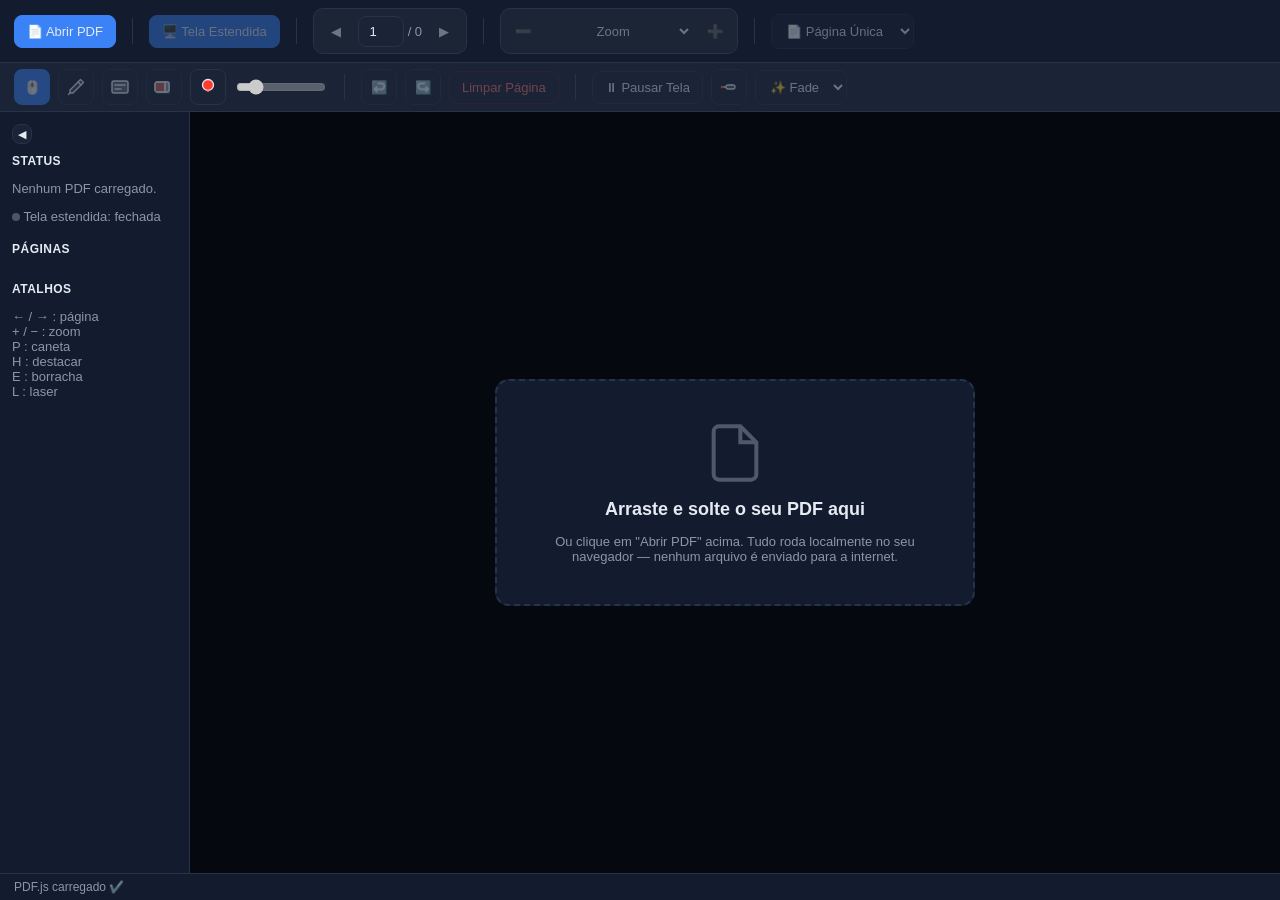
==== index.html @ 21a8f2df "-" ====
<!DOCTYPE html>
<html lang="pt-BR">
<head>
<meta charset="UTF-8" />
<meta name="viewport" content="width=device-width, initial-scale=1.0" />
<title>Leitor de PDF — Tela Estendida</title>
<link rel="stylesheet" href="css/style.css" />
</head>
<body>
<div class="app">

  <div class="toolbar">
    <button class="btn btn-primary" id="btn-pdf-toggle">📄 Abrir PDF</button>

    <div class="divider"></div>

    <button class="btn btn-primary" id="btn-present-toggle" disabled>🖥️ Tela Estendida</button>

    <div class="divider"></div>

    <div class="toolbar-group" title="Navegação de páginas">
      <button class="icon-btn" id="btn-prev" title="Página anterior" disabled>◀</button>
      <span class="nav-group">
        <input type="number" id="page-input" class="page-input" value="1" min="1" disabled />
        <span id="page-total" class="zoom-label">/ 0</span>
      </span>
      <button class="icon-btn" id="btn-next" title="Próxima página" disabled>▶</button>
    </div>

    <div class="divider"></div>

    <div class="toolbar-group" title="Zoom">
      <button class="icon-btn" id="btn-zoom-out" title="Diminuir zoom" disabled>➖</button>
      <select class="dropdown" id="zoom-select" title="Zoom / Ir para um zoom específico" disabled>
        <option value="" selected>Zoom</option>
        <option value="fit-page">📄 Ajustar Página</option>
        <option value="fit-width">↔️ Ajustar Largura</option>
        <option value="zoom-area">🔍 Zoom de Área</option>
        <option value="1600">1600%</option>
        <option value="800">800%</option>
        <option value="600">600%</option>
        <option value="400">400%</option>
        <option value="200">200%</option>
        <option value="150">150%</option>
        <option value="125">125%</option>
        <option value="75">75%</option>
        <option value="66.67">66,67%</option>
        <option value="50">50%</option>
        <option value="33.33">33,33%</option>
        <option value="25">25%</option>
        <option value="12.5">12,5%</option>
        <option value="8.33">8,33%</option>
        <option value="1">1%</option>
      </select>
      <button class="icon-btn" id="btn-zoom-in" title="Aumentar zoom" disabled>➕</button>
    </div>

    <div class="divider"></div>

    <select class="dropdown" id="view-mode-select" title="Visualização" disabled>
      <option value="single">📄 Página Única</option>
      <option value="double">📖 Duas Páginas</option>
    </select>
  </div>

  <div class="toolbar toolbar-secondary">
    <button class="icon-btn" id="tool-select" title="Selecionar / Mover" disabled>🖱️</button>
    <button class="icon-btn" id="tool-pen" title="Caneta de marcação" disabled>
      <svg width="18" height="18" viewBox="0 0 18 18" fill="none" xmlns="http://www.w3.org/2000/svg">
        <path d="M13.5 1.5L16.5 4.5L6 15H3V12L13.5 1.5Z" fill="currentColor" fill-opacity="0.2" stroke="currentColor" stroke-width="1.4" stroke-linejoin="round"/>
        <path d="M11 4L14 7" stroke="currentColor" stroke-width="1.4" stroke-linecap="round"/>
        <path d="M3 15L1.5 16.5" stroke="currentColor" stroke-width="1.4" stroke-linecap="round"/>
      </svg>
    </button>
    <button class="icon-btn tool-highlight-btn" id="tool-highlight" title="Destacar (arraste um retângulo sobre o texto)" disabled>
      <svg width="18" height="14" viewBox="0 0 18 14" fill="none" xmlns="http://www.w3.org/2000/svg">
        <rect x="1" y="1" width="16" height="12" rx="2" fill="currentColor" fill-opacity="0.35" stroke="currentColor" stroke-width="1.5"/>
        <line x1="4" y1="5" x2="14" y2="5" stroke="currentColor" stroke-width="1.5" stroke-linecap="round"/>
        <line x1="4" y1="9" x2="10" y2="9" stroke="currentColor" stroke-width="1.5" stroke-linecap="round"/>
      </svg>
    </button>
    <button class="icon-btn" id="tool-eraser" title="Borracha" disabled>
      <svg width="20" height="14" viewBox="0 0 20 14" fill="none" xmlns="http://www.w3.org/2000/svg">
        <!-- corpo principal da borracha -->
        <rect x="1" y="2" width="14" height="10" rx="2" fill="#E07060" fill-opacity="0.85" stroke="currentColor" stroke-width="1.3"/>
        <!-- faixa azul/roxa (parte superior) -->
        <rect x="11" y="2" width="4" height="10" rx="0" fill="#8899CC" fill-opacity="0.85"/>
        <rect x="11" y="2" width="4" height="10" rx="0" fill="none" stroke="currentColor" stroke-width="0.5"/>
        <!-- linha branca separadora -->
        <rect x="10.2" y="2" width="1.6" height="10" fill="white" fill-opacity="0.9"/>
        <!-- borda geral -->
        <rect x="1" y="2" width="14" height="10" rx="2" fill="none" stroke="currentColor" stroke-width="1.3"/>
        <!-- sombra/base -->
        <path d="M1 12 L15 12 L17 14 L3 14 Z" fill="currentColor" fill-opacity="0.15"/>
      </svg>
    </button>
    <label class="color-label" title="Cor">
      <svg width="18" height="18" viewBox="0 0 18 18" fill="none" xmlns="http://www.w3.org/2000/svg">
        <circle cx="9" cy="7" r="5.5" fill="var(--pen-preview-color, #ff3b30)" stroke="currentColor" stroke-width="1.3"/>
        <path d="M7 12.5 Q9 16 11 12.5" fill="var(--pen-preview-color, #ff3b30)" stroke="none"/>
      </svg>
      <input type="color" id="pen-color" value="#ff3b30" disabled />
    </label>
    <input type="range" id="pen-size" class="size-slider" min="1" max="20" value="4" disabled
      title="Espessura — arraste para ajustar a grossura da caneta e do destacar (1 = fino, 20 = grosso)" />

    <div class="divider"></div>

    <button class="icon-btn" id="btn-undo" title="Desfazer último traço ou destaque" disabled>↩️</button>
    <button class="icon-btn" id="btn-redo" title="Refazer traço ou destaque desfeito" disabled>↪️</button>
    <button class="btn btn-danger-outline" id="btn-clear-page" disabled>Limpar Página</button>

    <div class="divider"></div>

    <button class="btn" id="btn-blank-screen" title="Pausar/retomar a tela estendida" disabled>⏸ Pausar Tela</button>
    <button class="icon-btn btn-blank-color hidden" id="btn-blank-color" title="Alternar tela preta / tela branca">⬛</button>
    <button class="icon-btn" id="tool-laser" title="Ponteiro Laser — clique para ligar/desligar (atalho: L)" disabled>
      <svg width="18" height="18" viewBox="0 0 18 18" fill="none" xmlns="http://www.w3.org/2000/svg">
        <rect x="6" y="7" width="9" height="4" rx="2" fill="currentColor" fill-opacity="0.25" stroke="currentColor" stroke-width="1.3"/>
        <rect x="10" y="6" width="2.5" height="1.2" rx="0.6" fill="currentColor" fill-opacity="0.7"/>
        <path d="M6 9H3" stroke="currentColor" stroke-width="1.4" stroke-linecap="round"/>
        <circle cx="2" cy="9" r="1.5" fill="#ff2200" opacity="0.9"/>
        <circle cx="2" cy="9" r="0.7" fill="#fff" opacity="0.8"/>
      </svg>
    </button>
    <select class="dropdown" id="transition-select" title="Transição de página — escolha o efeito ao trocar de página" disabled>
      <option value="fade">✨ Fade</option>
      <option value="instant">⚡ Seco</option>
    </select>
  </div>

  <div class="body-row">
    <div class="sidebar" id="sidebar">
      <button class="sidebar-toggle" id="btn-toggle-sidebar" title="Recolher painel">◀</button>
      <div class="sidebar-content">
        <h4>Status</h4>
        <p id="sidebar-file">Nenhum PDF carregado.</p>
        <p><span class="status-dot" id="present-dot"></span> <span id="present-status">Tela estendida: fechada</span></p>
        <h4 style="margin-top:18px">Páginas</h4>
        <div id="thumb-container" class="thumb-container"></div>
        <h4 style="margin-top:18px">Atalhos</h4>
        <p>← / → : página<br/>+ / − : zoom<br/>P : caneta<br/>H : destacar<br/>E : borracha<br/>L : laser</p>
      </div>
    </div>

    <div class="viewer-wrap" id="viewer-wrap">
      <div class="empty-state" id="empty-state">
        <svg width="64" height="64" viewBox="0 0 24 24" fill="none" stroke="currentColor" stroke-width="1.5"><path d="M14 2H6a2 2 0 0 0-2 2v16a2 2 0 0 0 2 2h12a2 2 0 0 0 2-2V8z"/><path d="M14 2v6h6"/></svg>
        <h2>Arraste e solte o seu PDF aqui</h2>
        <p>Ou clique em "Abrir PDF" acima. Tudo roda localmente no seu navegador — nenhum arquivo é enviado para a internet.</p>
      </div>
      <div class="page-stage hidden" id="page-stage">
        <div class="page-slot" id="page-slot-left">
          <canvas id="pdf-canvas"></canvas>
          <canvas id="draw-canvas"></canvas>
        </div>
        <div class="page-slot hidden" id="page-slot-right">
          <canvas id="pdf-canvas-2"></canvas>
          <canvas id="draw-canvas-2"></canvas>
        </div>
      </div>
    </div>
  </div>

  <div class="status-bar">
    <span id="lib-status">Verificando PDF.js…</span>
    <span id="screens-status"></span>
  </div>
</div>

<input type="file" id="file-input" accept="application/pdf" class="hidden" />

<script type="module" src="js/pdfjs-init.js"></script>
<script type="module" src="js/db.js"></script>
<script type="module" src="js/sync.js"></script>
<script type="module" src="js/main.js"></script>
</body>
</html>
---- css/style.css ----
:root {
  --bg: #0b1220;
  --panel: #131c2e;
  --panel-2: #1a2436;
  --border: #263349;
  --text: #e6ebf3;
  --text-dim: #8b96ab;
  --accent: #3b82f6;
  --accent-hover: #2563eb;
  --danger: #ef4444;
  --radius: 8px;
}

* { box-sizing: border-box; }

html, body {
  margin: 0;
  height: 100%;
  background: var(--bg);
  color: var(--text);
  font-family: -apple-system, BlinkMacSystemFont, "Segoe UI", Roboto, Helvetica, Arial, sans-serif;
}

button {
  font-family: inherit;
  cursor: pointer;
}

/* ---------- Toolbar ---------- */
.toolbar {
  display: flex;
  align-items: center;
  gap: 8px;
  padding: 8px 14px;
  background: var(--panel);
  border-bottom: 1px solid var(--border);
  flex-wrap: wrap;
}

.toolbar-secondary {
  background: var(--panel-2);
  padding-top: 6px;
  padding-bottom: 6px;
}

.toolbar .divider {
  width: 1px;
  height: 26px;
  background: var(--border);
  margin: 0 8px;
}

.toolbar-group {
  display: flex;
  align-items: center;
  gap: 4px;
  background: rgba(255, 255, 255, 0.04);
  border: 1px solid var(--border);
  border-radius: 10px;
  padding: 4px;
}
.toolbar-group .icon-btn,
.toolbar-group .dropdown {
  background: transparent;
  border-color: transparent;
}
.toolbar-group .icon-btn:hover,
.toolbar-group .dropdown:hover {
  background: #223049;
}

.toolbar .spacer { flex: 1; }

.btn {
  display: flex;
  align-items: center;
  gap: 6px;
  padding: 8px 12px;
  border-radius: var(--radius);
  border: 1px solid var(--border);
  background: var(--panel-2);
  color: var(--text);
  font-size: 13px;
  font-weight: 500;
  transition: background .15s, border-color .15s;
}

.btn:hover { background: #223049; }
.btn:disabled { opacity: .4; cursor: not-allowed; }

.btn-primary {
  background: var(--accent);
  border-color: var(--accent);
}
.btn-primary:hover { background: var(--accent-hover); }

.btn-danger-outline {
  color: #f87171;
  border-color: #4b2530;
}
.btn-danger-outline:hover { background: #2a1620; }

.btn.active {
  background: var(--accent);
  border-color: var(--accent);
  color: #fff;
}

.icon-btn {
  width: 36px;
  height: 36px;
  display: flex;
  align-items: center;
  justify-content: center;
  border-radius: var(--radius);
  border: 1px solid var(--border);
  background: var(--panel-2);
  color: var(--text);
}
.icon-btn:hover { background: #223049; }
.icon-btn.active { background: var(--accent); border-color: var(--accent); }
.icon-btn:disabled { opacity: .4; cursor: not-allowed; }

.dropdown {
  padding: 8px 10px;
  border-radius: var(--radius);
  border: 1px solid var(--border);
  background: var(--panel-2);
  color: var(--text);
  font-size: 13px;
  font-weight: 500;
  font-family: inherit;
  cursor: pointer;
}
.dropdown:hover { background: #223049; }
.dropdown:disabled { opacity: .4; cursor: not-allowed; }

#zoom-select {
  text-align: center;
  text-align-last: center;
}
#zoom-select option {
  text-align: left;
  color: #000;
  background: #fff;
}

.page-input {
  width: 46px;
  text-align: center;
  background: var(--panel-2);
  border: 1px solid var(--border);
  border-radius: var(--radius);
  color: var(--text);
  padding: 7px 4px;
  font-size: 13px;
}

.zoom-label {
  font-size: 13px;
  color: var(--text-dim);
  min-width: 42px;
  text-align: center;
}

.nav-group {
  display: flex;
  align-items: center;
  gap: 4px;
}
.nav-group .zoom-label {
  min-width: 0;
  text-align: left;
}

.color-swatch {
  width: 22px;
  height: 22px;
  border-radius: 50%;
  border: 2px solid #fff3;
  cursor: pointer;
  padding: 0;
}

/* Novo seletor de cor — esconde o input nativo e mostra o SVG */
.color-label {
  width: 36px;
  height: 36px;
  display: flex;
  align-items: center;
  justify-content: center;
  border-radius: var(--radius);
  border: 1px solid var(--border);
  background: var(--panel-2);
  cursor: pointer;
  position: relative;
}
.color-label:hover { background: #223049; }
.color-label input[type="color"] {
  position: absolute;
  width: 0;
  height: 0;
  opacity: 0;
  pointer-events: none;
}
.color-label:not([style*="opacity"]):hover { background: #223049; }
.color-label svg { pointer-events: none; }
.color-label input[type="color"]:disabled + svg,
.color-label.disabled { opacity: .4; cursor: not-allowed; }

.size-slider { width: 90px; }

/* ---------- Layout ---------- */
.app {
  display: flex;
  flex-direction: column;
  height: 100vh;
}

.body-row {
  flex: 1;
  display: flex;
  min-height: 0;
}

.sidebar {
  width: 190px;
  background: var(--panel);
  border-right: 1px solid var(--border);
  padding: 12px;
  overflow-y: auto;
  font-size: 13px;
  color: var(--text-dim);
  flex-shrink: 0;
  transition: width .18s ease, padding .18s ease;
}

.sidebar.collapsed {
  width: 30px;
  padding: 12px 6px;
  overflow: hidden;
}
.sidebar.collapsed .sidebar-content { display: none; }

.sidebar-toggle {
  width: 20px;
  height: 20px;
  display: flex;
  align-items: center;
  justify-content: center;
  border-radius: var(--radius);
  border: 1px solid var(--border);
  background: var(--panel-2);
  color: var(--text);
  font-size: 11px;
  cursor: pointer;
  margin-bottom: 10px;
}
.sidebar-toggle:hover { background: #223049; }

.sidebar h4 {
  margin: 0 0 8px;
  color: var(--text);
  font-size: 12px;
  text-transform: uppercase;
  letter-spacing: .04em;
}

.viewer-wrap {
  flex: 1;
  min-width: 0;  /* sem isso, um item flex nunca fica menor que o conteúdo — o painel
                    "cresce" junto com o zoom em vez de cortar e mostrar a rolagem */
  min-height: 0;
  overflow: auto;
  display: flex;
  padding: 24px;
  background: #05080f;
}

.page-stage {
  display: flex;
  flex-shrink: 0; /* nunca encolhe pra caber — sempre estoura e mostra rolagem */
  gap: 10px;
  margin: auto; /* centraliza quando cabe; permite rolar corretamente quando maior que a tela (zoom alto) */
}

.page-slot {
  position: relative;
  flex-shrink: 0;
  line-height: 0;
  background: #fff;
  box-shadow: 0 8px 30px rgba(0,0,0,.5);
}

.page-slot canvas { display: block; }
.page-slot canvas:first-child { position: relative; z-index: 1; }
.page-slot canvas:last-child { position: absolute; top: 0; left: 0; z-index: 2; touch-action: none; }

@keyframes pageFadeOut {
  from { opacity: 1; }
  to { opacity: 0; }
}
@keyframes pageFadeIn {
  from { opacity: 0; }
  to { opacity: 1; }
}
.page-slot.fade-out {
  animation: pageFadeOut 180ms ease-in forwards;
}
.page-slot.fade-transition {
  animation: pageFadeIn 180ms ease-out;
}

/* ---------- Empty state ---------- */
.empty-state {
  display: flex;
  flex-direction: column;
  align-items: center;
  justify-content: center;
  gap: 14px;
  color: var(--text-dim);
  text-align: center;
  padding: 40px;
  border: 2px dashed var(--border);
  border-radius: 14px;
  background: var(--panel);
  max-width: 480px;
  margin: auto;
}

.empty-state svg { opacity: .5; }
.empty-state h2 { color: var(--text); margin: 0; font-size: 18px; }
.empty-state p { margin: 0; font-size: 13px; }

/* ---------- Status bar ---------- */
.status-bar {
  padding: 6px 14px;
  font-size: 12px;
  color: var(--text-dim);
  background: var(--panel);
  border-top: 1px solid var(--border);
  display: flex;
  gap: 16px;
  align-items: center;
}

.status-dot {
  width: 8px; height: 8px;
  border-radius: 50%;
  background: #4b5666;
  display: inline-block;
}
.status-dot.on { background: #22c55e; box-shadow: 0 0 6px #22c55e; }

/* ---------- Presentation window ---------- */
.present-body {
  position: relative;
  background: #000;
  display: flex;
  align-items: center;
  justify-content: center;
  height: 100vh;
  overflow: hidden;
}

.present-stage {
  position: absolute;
  display: flex;
  gap: 10px;
  line-height: 0;
}

.present-overlay-btn {
  position: fixed;
  inset: 0;
  background: rgba(0,0,0,.85);
  color: #fff;
  display: flex;
  flex-direction: column;
  align-items: center;
  justify-content: center;
  gap: 16px;
  z-index: 999;
  cursor: pointer;
  font-size: 18px;
}

.present-overlay-btn button {
  padding: 14px 28px;
  font-size: 16px;
  border-radius: var(--radius);
  border: none;
  background: var(--accent);
  color: #fff;
  font-weight: 600;
}

.hidden { display: none !important; }

/* ---------- Miniaturas de páginas ---------- */
.thumb-container {
  display: flex;
  flex-direction: column;
  gap: 8px;
  margin-top: 4px;
}

.thumb-item {
  display: flex;
  flex-direction: column;
  align-items: center;
  gap: 4px;
  cursor: pointer;
  padding: 4px;
  border-radius: var(--radius);
  border: 2px solid transparent;
  transition: border-color .12s;
}
.thumb-item:hover { border-color: var(--border); }
.thumb-item.active { border-color: var(--accent); }

.thumb-item canvas {
  width: 100%;
  height: auto;
  display: block;
  border-radius: 3px;
  box-shadow: 0 2px 6px rgba(0,0,0,.4);
  background: #fff;
}

.thumb-item span {
  font-size: 10px;
  color: var(--text-dim);
}
.thumb-item.active span { color: var(--accent); }

/* ---------- Tela em branco/preta (apresentação) ---------- */
.present-blank {
  position: fixed;
  inset: 0;
  z-index: 998;
  display: flex;
  align-items: center;
  justify-content: center;
  font-size: 14px;
  color: rgba(255,255,255,.15);
  letter-spacing: .05em;
  cursor: pointer;
}

/* Ponteiro laser na tela estendida */
.laser-dot {
  position: fixed;
  width: 18px;
  height: 18px;
  border-radius: 50%;
  background: radial-gradient(circle, #fff 0%, #ff2200 40%, rgba(255,34,0,0) 100%);
  box-shadow: 0 0 8px 4px rgba(255,34,0,.6);
  pointer-events: none;
  z-index: 9999;
  transform: translate(-50%, -50%);
  transition: opacity .1s;
}

/* Botão de cor da tela pausada — aparece só quando pausado */
.btn-blank-color {
  font-size: 16px;
  width: 32px;
  height: 32px;
}
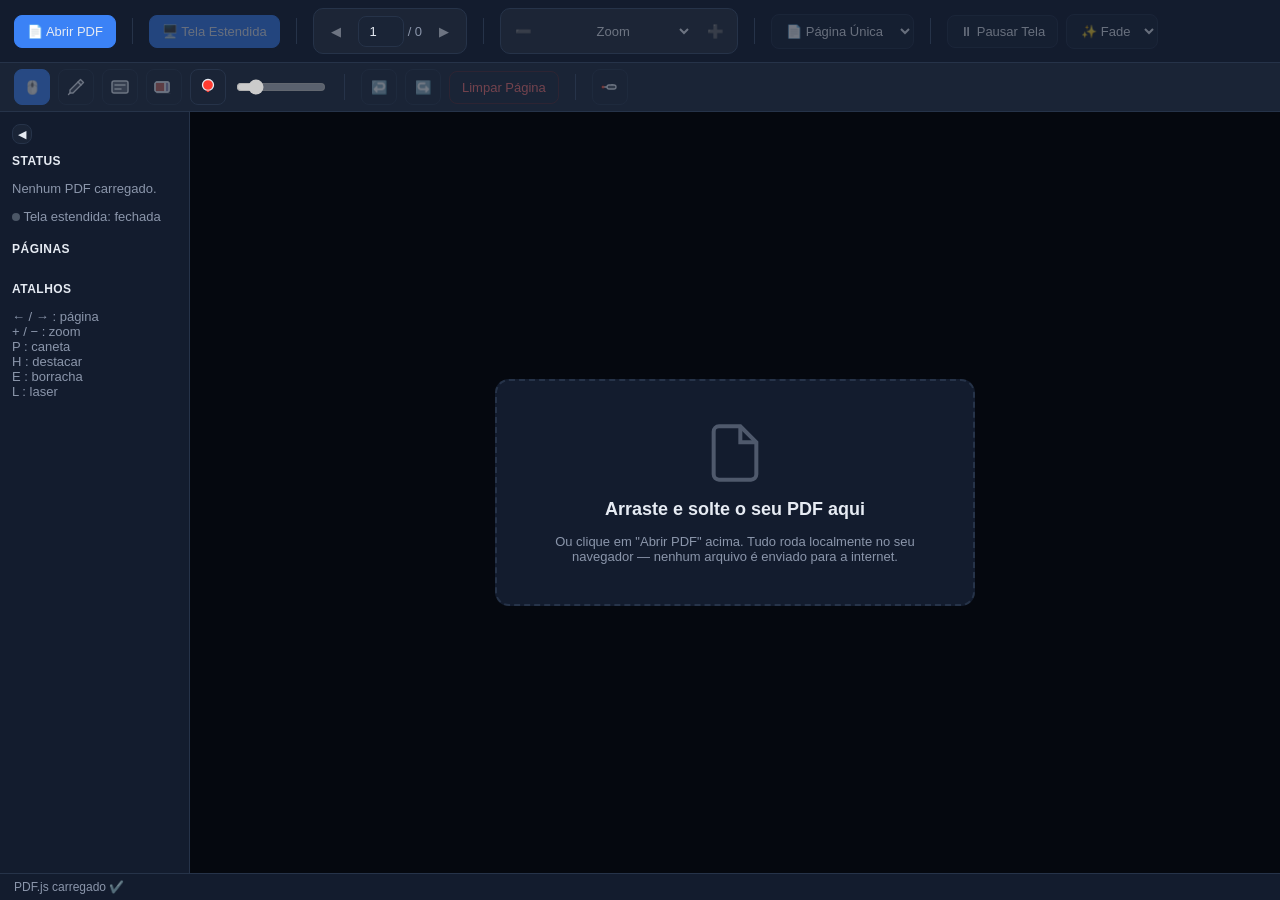
==== commit 4ae1483b: "-" ====
--- a/index.html
+++ b/index.html
@@ -61,6 +61,15 @@
       <option value="single">📄 Página Única</option>
       <option value="double">📖 Duas Páginas</option>
     </select>
+
+    <div class="divider"></div>
+
+    <button class="btn" id="btn-blank-screen" title="Pausar/retomar a tela estendida" disabled>⏸ Pausar Tela</button>
+    <button class="icon-btn btn-blank-color hidden" id="btn-blank-color" title="Alternar tela preta / tela branca">⬛</button>
+    <select class="dropdown" id="transition-select" title="Transição de página — escolha o efeito ao trocar de página" disabled>
+      <option value="fade">✨ Fade</option>
+      <option value="instant">⚡ Seco</option>
+    </select>
   </div>
 
   <div class="toolbar toolbar-secondary">
@@ -112,8 +121,6 @@
 
     <div class="divider"></div>
 
-    <button class="btn" id="btn-blank-screen" title="Pausar/retomar a tela estendida" disabled>⏸ Pausar Tela</button>
-    <button class="icon-btn btn-blank-color hidden" id="btn-blank-color" title="Alternar tela preta / tela branca">⬛</button>
     <button class="icon-btn" id="tool-laser" title="Ponteiro Laser — clique para ligar/desligar (atalho: L)" disabled>
       <svg width="18" height="18" viewBox="0 0 18 18" fill="none" xmlns="http://www.w3.org/2000/svg">
         <rect x="6" y="7" width="9" height="4" rx="2" fill="currentColor" fill-opacity="0.25" stroke="currentColor" stroke-width="1.3"/>
@@ -123,10 +130,6 @@
         <circle cx="2" cy="9" r="0.7" fill="#fff" opacity="0.8"/>
       </svg>
     </button>
-    <select class="dropdown" id="transition-select" title="Transição de página — escolha o efeito ao trocar de página" disabled>
-      <option value="fade">✨ Fade</option>
-      <option value="instant">⚡ Seco</option>
-    </select>
   </div>
 
   <div class="body-row">
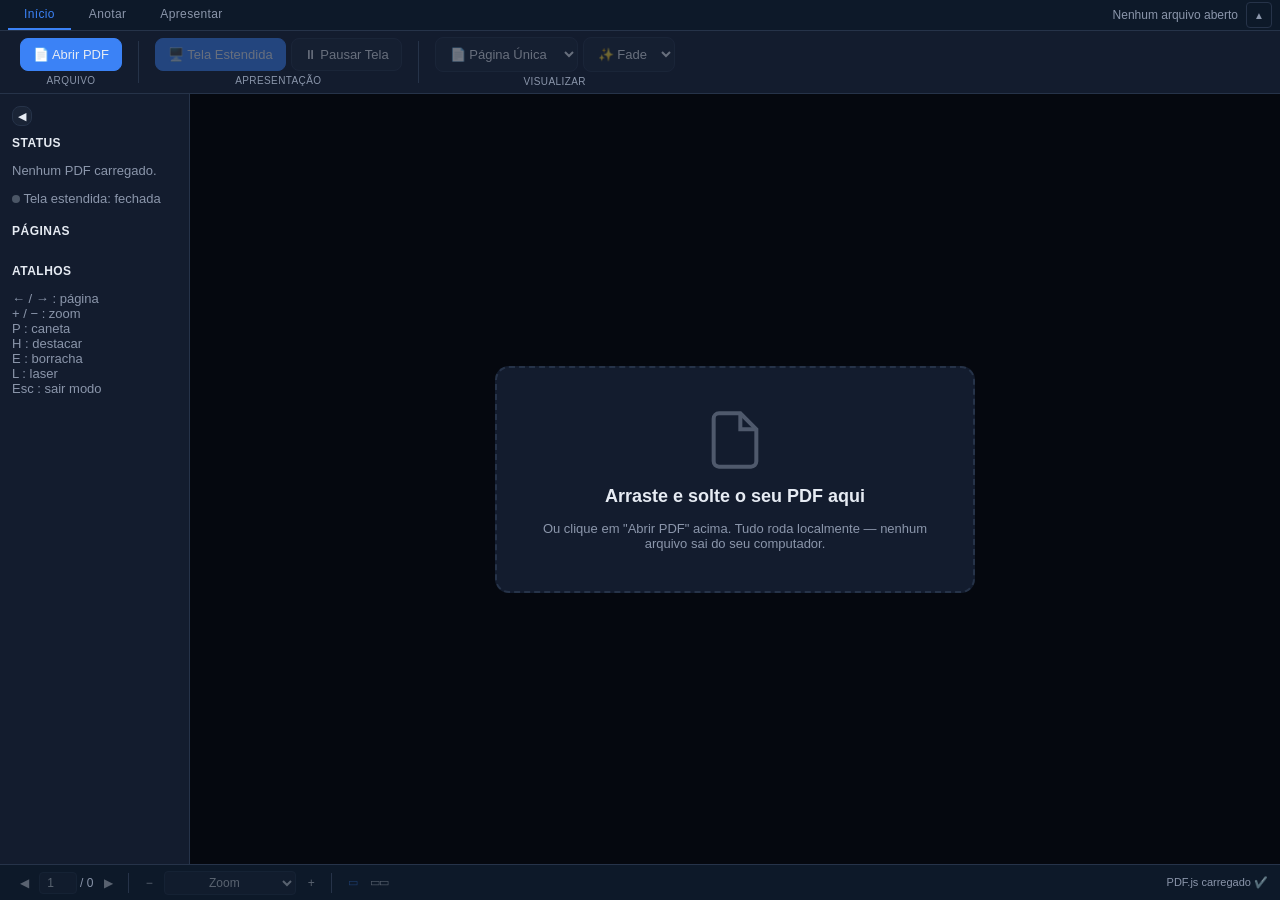
==== commit d5be243d: "-" ====
--- a/index.html
+++ b/index.html
@@ -3,35 +3,212 @@
 <head>
 <meta charset="UTF-8" />
 <meta name="viewport" content="width=device-width, initial-scale=1.0" />
-<title>Leitor de PDF — Tela Estendida</title>
+<title>PDF Pro — Leitor com Tela Estendida</title>
 <link rel="stylesheet" href="css/style.css" />
 </head>
 <body>
 <div class="app">
 
-  <div class="toolbar">
-    <button class="btn btn-primary" id="btn-pdf-toggle">📄 Abrir PDF</button>
-
-    <div class="divider"></div>
-
-    <button class="btn btn-primary" id="btn-present-toggle" disabled>🖥️ Tela Estendida</button>
-
-    <div class="divider"></div>
-
-    <div class="toolbar-group" title="Navegação de páginas">
-      <button class="icon-btn" id="btn-prev" title="Página anterior" disabled>◀</button>
-      <span class="nav-group">
-        <input type="number" id="page-input" class="page-input" value="1" min="1" disabled />
-        <span id="page-total" class="zoom-label">/ 0</span>
-      </span>
-      <button class="icon-btn" id="btn-next" title="Próxima página" disabled>▶</button>
-    </div>
-
-    <div class="divider"></div>
-
-    <div class="toolbar-group" title="Zoom">
-      <button class="icon-btn" id="btn-zoom-out" title="Diminuir zoom" disabled>➖</button>
-      <select class="dropdown" id="zoom-select" title="Zoom / Ir para um zoom específico" disabled>
+  <!-- ═══════════════════════════════════════════════════════
+       RIBBON — abas no topo (clique para expandir/recolher)
+  ══════════════════════════════════════════════════════════ -->
+  <div class="ribbon-tabs">
+    <button class="ribbon-tab active" data-tab="inicio">Início</button>
+    <button class="ribbon-tab" data-tab="anotar">Anotar</button>
+    <button class="ribbon-tab" data-tab="apresentar">Apresentar</button>
+    <div class="ribbon-spacer"></div>
+    <span id="ribbon-filename" class="ribbon-filename">Nenhum arquivo aberto</span>
+    <button class="ribbon-collapse-btn" id="btn-collapse-ribbon" title="Recolher/expandir ribbon">▲</button>
+  </div>
+
+  <!-- Painel da aba INÍCIO -->
+  <div class="ribbon-panel active" id="tab-inicio">
+    <div class="ribbon-section">
+      <div class="ribbon-section-btns">
+        <button class="btn btn-primary" id="btn-pdf-toggle">📄 Abrir PDF</button>
+      </div>
+      <div class="ribbon-section-label">Arquivo</div>
+    </div>
+    <div class="ribbon-sep"></div>
+    <div class="ribbon-section">
+      <div class="ribbon-section-btns">
+        <button class="btn btn-primary" id="btn-present-toggle" disabled>🖥️ Tela Estendida</button>
+        <button class="btn" id="btn-blank-screen" title="Pausar/retomar a tela estendida" disabled>⏸ Pausar Tela</button>
+        <button class="icon-btn btn-blank-color hidden" id="btn-blank-color" title="Alternar tela preta / tela branca">⬛</button>
+      </div>
+      <div class="ribbon-section-label">Apresentação</div>
+    </div>
+    <div class="ribbon-sep"></div>
+    <div class="ribbon-section">
+      <div class="ribbon-section-btns">
+        <select class="dropdown" id="view-mode-select" title="Modo de visualização" disabled>
+          <option value="single">📄 Página Única</option>
+          <option value="double">📖 Duas Páginas</option>
+        </select>
+        <select class="dropdown" id="transition-select" title="Transição de página" disabled>
+          <option value="fade">✨ Fade</option>
+          <option value="instant">⚡ Seco</option>
+        </select>
+      </div>
+      <div class="ribbon-section-label">Visualizar</div>
+    </div>
+  </div>
+
+  <!-- Painel da aba ANOTAR -->
+  <div class="ribbon-panel" id="tab-anotar">
+    <div class="ribbon-section">
+      <div class="ribbon-section-btns">
+        <button class="icon-btn" id="tool-select" title="Selecionar / Mover" disabled>🖱️</button>
+        <button class="icon-btn" id="tool-pen" title="Caneta de marcação (P)" disabled>
+          <svg width="18" height="18" viewBox="0 0 18 18" fill="none" xmlns="http://www.w3.org/2000/svg">
+            <path d="M13.5 1.5L16.5 4.5L6 15H3V12L13.5 1.5Z" fill="currentColor" fill-opacity="0.2" stroke="currentColor" stroke-width="1.4" stroke-linejoin="round"/>
+            <path d="M11 4L14 7" stroke="currentColor" stroke-width="1.4" stroke-linecap="round"/>
+            <path d="M3 15L1.5 16.5" stroke="currentColor" stroke-width="1.4" stroke-linecap="round"/>
+          </svg>
+        </button>
+        <button class="icon-btn tool-highlight-btn" id="tool-highlight" title="Destacar — arraste um retângulo (H)" disabled>
+          <svg width="18" height="14" viewBox="0 0 18 14" fill="none" xmlns="http://www.w3.org/2000/svg">
+            <rect x="1" y="1" width="16" height="12" rx="2" fill="currentColor" fill-opacity="0.35" stroke="currentColor" stroke-width="1.5"/>
+            <line x1="4" y1="5" x2="14" y2="5" stroke="currentColor" stroke-width="1.5" stroke-linecap="round"/>
+            <line x1="4" y1="9" x2="10" y2="9" stroke="currentColor" stroke-width="1.5" stroke-linecap="round"/>
+          </svg>
+        </button>
+        <button class="icon-btn" id="tool-eraser" title="Borracha (E)" disabled>
+          <svg width="20" height="14" viewBox="0 0 20 14" fill="none" xmlns="http://www.w3.org/2000/svg">
+            <rect x="1" y="2" width="14" height="10" rx="2" fill="#E07060" fill-opacity="0.85" stroke="currentColor" stroke-width="1.3"/>
+            <rect x="11" y="2" width="4" height="10" rx="0" fill="#8899CC" fill-opacity="0.85"/>
+            <rect x="10.2" y="2" width="1.6" height="10" fill="white" fill-opacity="0.9"/>
+            <rect x="1" y="2" width="14" height="10" rx="2" fill="none" stroke="currentColor" stroke-width="1.3"/>
+            <path d="M1 12 L15 12 L17 14 L3 14 Z" fill="currentColor" fill-opacity="0.15"/>
+          </svg>
+        </button>
+      </div>
+      <div class="ribbon-section-label">Ferramentas</div>
+    </div>
+    <div class="ribbon-sep"></div>
+    <div class="ribbon-section">
+      <div class="ribbon-section-btns">
+        <label class="color-label" title="Cor da anotação">
+          <svg width="18" height="18" viewBox="0 0 18 18" fill="none" xmlns="http://www.w3.org/2000/svg">
+            <circle cx="9" cy="7" r="5.5" fill="var(--pen-preview-color, #ff3b30)" stroke="currentColor" stroke-width="1.3"/>
+            <path d="M7 12.5 Q9 16 11 12.5" fill="var(--pen-preview-color, #ff3b30)" stroke="none"/>
+          </svg>
+          <input type="color" id="pen-color" value="#ff3b30" disabled />
+        </label>
+        <div class="ribbon-slider-wrap">
+          <span class="ribbon-slider-label">Espessura</span>
+          <input type="range" id="pen-size" class="size-slider" min="1" max="20" value="4" disabled
+            title="Espessura — 1=fino, 20=grosso" />
+        </div>
+      </div>
+      <div class="ribbon-section-label">Estilo</div>
+    </div>
+    <div class="ribbon-sep"></div>
+    <div class="ribbon-section">
+      <div class="ribbon-section-btns">
+        <button class="icon-btn" id="btn-undo" title="Desfazer (Ctrl+Z)" disabled>↩️</button>
+        <button class="icon-btn" id="btn-redo" title="Refazer (Ctrl+Y)" disabled>↪️</button>
+        <button class="btn btn-danger-outline" id="btn-clear-page" disabled>Limpar</button>
+      </div>
+      <div class="ribbon-section-label">Histórico</div>
+    </div>
+  </div>
+
+  <!-- Painel da aba APRESENTAR -->
+  <div class="ribbon-panel" id="tab-apresentar">
+    <div class="ribbon-section">
+      <div class="ribbon-section-btns">
+        <button class="btn btn-primary" id="btn-present-toggle-2" disabled>🖥️ Tela Estendida</button>
+        <button class="btn" id="btn-blank-screen-2" title="Pausar/retomar a tela estendida" disabled>⏸ Pausar Tela</button>
+        <button class="icon-btn btn-blank-color-2 hidden" id="btn-blank-color-2" title="Alternar tela preta / tela branca">⬛</button>
+      </div>
+      <div class="ribbon-section-label">Tela Estendida</div>
+    </div>
+    <div class="ribbon-sep"></div>
+    <div class="ribbon-section">
+      <div class="ribbon-section-btns">
+        <button class="icon-btn" id="tool-laser" title="Ponteiro Laser — toggle (L)" disabled>
+          <svg width="18" height="18" viewBox="0 0 18 18" fill="none" xmlns="http://www.w3.org/2000/svg">
+            <rect x="6" y="7" width="9" height="4" rx="2" fill="currentColor" fill-opacity="0.25" stroke="currentColor" stroke-width="1.3"/>
+            <rect x="10" y="6" width="2.5" height="1.2" rx="0.6" fill="currentColor" fill-opacity="0.7"/>
+            <path d="M6 9H3" stroke="currentColor" stroke-width="1.4" stroke-linecap="round"/>
+            <circle cx="2" cy="9" r="1.5" fill="#ff2200" opacity="0.9"/>
+            <circle cx="2" cy="9" r="0.7" fill="#fff" opacity="0.8"/>
+          </svg>
+        </button>
+      </div>
+      <div class="ribbon-section-label">Ponteiro</div>
+    </div>
+    <div class="ribbon-sep"></div>
+    <div class="ribbon-section">
+      <div class="ribbon-section-btns">
+        <select class="dropdown" id="view-mode-select-2" title="Modo de visualização" disabled>
+          <option value="single">📄 Página Única</option>
+          <option value="double">📖 Duas Páginas</option>
+        </select>
+        <select class="dropdown" id="transition-select-2" title="Transição de página" disabled>
+          <option value="fade">✨ Fade</option>
+          <option value="instant">⚡ Seco</option>
+        </select>
+      </div>
+      <div class="ribbon-section-label">Visualizar</div>
+    </div>
+  </div>
+
+  <!-- ═══════════════════════════════════════════════════════
+       CORPO — sidebar + viewer
+  ══════════════════════════════════════════════════════════ -->
+  <div class="body-row">
+    <div class="sidebar" id="sidebar">
+      <button class="sidebar-toggle" id="btn-toggle-sidebar" title="Recolher painel">◀</button>
+      <div class="sidebar-content">
+        <h4>Status</h4>
+        <p id="sidebar-file">Nenhum PDF carregado.</p>
+        <p><span class="status-dot" id="present-dot"></span> <span id="present-status">Tela estendida: fechada</span></p>
+        <h4 style="margin-top:18px">Páginas</h4>
+        <div id="thumb-container" class="thumb-container"></div>
+        <h4 style="margin-top:18px">Atalhos</h4>
+        <p>← / → : página<br/>+ / − : zoom<br/>P : caneta<br/>H : destacar<br/>E : borracha<br/>L : laser<br/>Esc : sair modo</p>
+      </div>
+    </div>
+
+    <div class="viewer-wrap" id="viewer-wrap">
+      <div class="empty-state" id="empty-state">
+        <svg width="64" height="64" viewBox="0 0 24 24" fill="none" stroke="currentColor" stroke-width="1.5"><path d="M14 2H6a2 2 0 0 0-2 2v16a2 2 0 0 0 2 2h12a2 2 0 0 0 2-2V8z"/><path d="M14 2v6h6"/></svg>
+        <h2>Arraste e solte o seu PDF aqui</h2>
+        <p>Ou clique em "Abrir PDF" acima. Tudo roda localmente — nenhum arquivo sai do seu computador.</p>
+      </div>
+      <div class="page-stage hidden" id="page-stage">
+        <div class="page-slot" id="page-slot-left">
+          <canvas id="pdf-canvas"></canvas>
+          <canvas id="draw-canvas"></canvas>
+        </div>
+        <div class="page-slot hidden" id="page-slot-right">
+          <canvas id="pdf-canvas-2"></canvas>
+          <canvas id="draw-canvas-2"></canvas>
+        </div>
+      </div>
+    </div>
+  </div>
+
+  <!-- ═══════════════════════════════════════════════════════
+       BARRA DE RODAPÉ — sempre visível, como o Foxit
+  ══════════════════════════════════════════════════════════ -->
+  <div class="footer-bar">
+    <!-- Navegação de páginas -->
+    <div class="footer-group">
+      <button class="footer-btn" id="btn-prev" title="Página anterior (←)" disabled>◀</button>
+      <input type="number" id="page-input" class="footer-page-input" value="1" min="1" disabled />
+      <span id="page-total" class="footer-page-total">/ 0</span>
+      <button class="footer-btn" id="btn-next" title="Próxima página (→)" disabled>▶</button>
+    </div>
+
+    <div class="footer-divider"></div>
+
+    <!-- Zoom -->
+    <div class="footer-group">
+      <button class="footer-btn" id="btn-zoom-out" title="Diminuir zoom (−)" disabled>−</button>
+      <select class="footer-zoom-select" id="zoom-select" title="Zoom" disabled>
         <option value="" selected>Zoom</option>
         <option value="fit-page">📄 Ajustar Página</option>
         <option value="fit-width">↔️ Ajustar Largura</option>
@@ -52,123 +229,23 @@
         <option value="8.33">8,33%</option>
         <option value="1">1%</option>
       </select>
-      <button class="icon-btn" id="btn-zoom-in" title="Aumentar zoom" disabled>➕</button>
-    </div>
-
-    <div class="divider"></div>
-
-    <select class="dropdown" id="view-mode-select" title="Visualização" disabled>
-      <option value="single">📄 Página Única</option>
-      <option value="double">📖 Duas Páginas</option>
-    </select>
-
-    <div class="divider"></div>
-
-    <button class="btn" id="btn-blank-screen" title="Pausar/retomar a tela estendida" disabled>⏸ Pausar Tela</button>
-    <button class="icon-btn btn-blank-color hidden" id="btn-blank-color" title="Alternar tela preta / tela branca">⬛</button>
-    <select class="dropdown" id="transition-select" title="Transição de página — escolha o efeito ao trocar de página" disabled>
-      <option value="fade">✨ Fade</option>
-      <option value="instant">⚡ Seco</option>
-    </select>
-  </div>
-
-  <div class="toolbar toolbar-secondary">
-    <button class="icon-btn" id="tool-select" title="Selecionar / Mover" disabled>🖱️</button>
-    <button class="icon-btn" id="tool-pen" title="Caneta de marcação" disabled>
-      <svg width="18" height="18" viewBox="0 0 18 18" fill="none" xmlns="http://www.w3.org/2000/svg">
-        <path d="M13.5 1.5L16.5 4.5L6 15H3V12L13.5 1.5Z" fill="currentColor" fill-opacity="0.2" stroke="currentColor" stroke-width="1.4" stroke-linejoin="round"/>
-        <path d="M11 4L14 7" stroke="currentColor" stroke-width="1.4" stroke-linecap="round"/>
-        <path d="M3 15L1.5 16.5" stroke="currentColor" stroke-width="1.4" stroke-linecap="round"/>
-      </svg>
-    </button>
-    <button class="icon-btn tool-highlight-btn" id="tool-highlight" title="Destacar (arraste um retângulo sobre o texto)" disabled>
-      <svg width="18" height="14" viewBox="0 0 18 14" fill="none" xmlns="http://www.w3.org/2000/svg">
-        <rect x="1" y="1" width="16" height="12" rx="2" fill="currentColor" fill-opacity="0.35" stroke="currentColor" stroke-width="1.5"/>
-        <line x1="4" y1="5" x2="14" y2="5" stroke="currentColor" stroke-width="1.5" stroke-linecap="round"/>
-        <line x1="4" y1="9" x2="10" y2="9" stroke="currentColor" stroke-width="1.5" stroke-linecap="round"/>
-      </svg>
-    </button>
-    <button class="icon-btn" id="tool-eraser" title="Borracha" disabled>
-      <svg width="20" height="14" viewBox="0 0 20 14" fill="none" xmlns="http://www.w3.org/2000/svg">
-        <!-- corpo principal da borracha -->
-        <rect x="1" y="2" width="14" height="10" rx="2" fill="#E07060" fill-opacity="0.85" stroke="currentColor" stroke-width="1.3"/>
-        <!-- faixa azul/roxa (parte superior) -->
-        <rect x="11" y="2" width="4" height="10" rx="0" fill="#8899CC" fill-opacity="0.85"/>
-        <rect x="11" y="2" width="4" height="10" rx="0" fill="none" stroke="currentColor" stroke-width="0.5"/>
-        <!-- linha branca separadora -->
-        <rect x="10.2" y="2" width="1.6" height="10" fill="white" fill-opacity="0.9"/>
-        <!-- borda geral -->
-        <rect x="1" y="2" width="14" height="10" rx="2" fill="none" stroke="currentColor" stroke-width="1.3"/>
-        <!-- sombra/base -->
-        <path d="M1 12 L15 12 L17 14 L3 14 Z" fill="currentColor" fill-opacity="0.15"/>
-      </svg>
-    </button>
-    <label class="color-label" title="Cor">
-      <svg width="18" height="18" viewBox="0 0 18 18" fill="none" xmlns="http://www.w3.org/2000/svg">
-        <circle cx="9" cy="7" r="5.5" fill="var(--pen-preview-color, #ff3b30)" stroke="currentColor" stroke-width="1.3"/>
-        <path d="M7 12.5 Q9 16 11 12.5" fill="var(--pen-preview-color, #ff3b30)" stroke="none"/>
-      </svg>
-      <input type="color" id="pen-color" value="#ff3b30" disabled />
-    </label>
-    <input type="range" id="pen-size" class="size-slider" min="1" max="20" value="4" disabled
-      title="Espessura — arraste para ajustar a grossura da caneta e do destacar (1 = fino, 20 = grosso)" />
-
-    <div class="divider"></div>
-
-    <button class="icon-btn" id="btn-undo" title="Desfazer último traço ou destaque" disabled>↩️</button>
-    <button class="icon-btn" id="btn-redo" title="Refazer traço ou destaque desfeito" disabled>↪️</button>
-    <button class="btn btn-danger-outline" id="btn-clear-page" disabled>Limpar Página</button>
-
-    <div class="divider"></div>
-
-    <button class="icon-btn" id="tool-laser" title="Ponteiro Laser — clique para ligar/desligar (atalho: L)" disabled>
-      <svg width="18" height="18" viewBox="0 0 18 18" fill="none" xmlns="http://www.w3.org/2000/svg">
-        <rect x="6" y="7" width="9" height="4" rx="2" fill="currentColor" fill-opacity="0.25" stroke="currentColor" stroke-width="1.3"/>
-        <rect x="10" y="6" width="2.5" height="1.2" rx="0.6" fill="currentColor" fill-opacity="0.7"/>
-        <path d="M6 9H3" stroke="currentColor" stroke-width="1.4" stroke-linecap="round"/>
-        <circle cx="2" cy="9" r="1.5" fill="#ff2200" opacity="0.9"/>
-        <circle cx="2" cy="9" r="0.7" fill="#fff" opacity="0.8"/>
-      </svg>
-    </button>
-  </div>
-
-  <div class="body-row">
-    <div class="sidebar" id="sidebar">
-      <button class="sidebar-toggle" id="btn-toggle-sidebar" title="Recolher painel">◀</button>
-      <div class="sidebar-content">
-        <h4>Status</h4>
-        <p id="sidebar-file">Nenhum PDF carregado.</p>
-        <p><span class="status-dot" id="present-dot"></span> <span id="present-status">Tela estendida: fechada</span></p>
-        <h4 style="margin-top:18px">Páginas</h4>
-        <div id="thumb-container" class="thumb-container"></div>
-        <h4 style="margin-top:18px">Atalhos</h4>
-        <p>← / → : página<br/>+ / − : zoom<br/>P : caneta<br/>H : destacar<br/>E : borracha<br/>L : laser</p>
-      </div>
-    </div>
-
-    <div class="viewer-wrap" id="viewer-wrap">
-      <div class="empty-state" id="empty-state">
-        <svg width="64" height="64" viewBox="0 0 24 24" fill="none" stroke="currentColor" stroke-width="1.5"><path d="M14 2H6a2 2 0 0 0-2 2v16a2 2 0 0 0 2 2h12a2 2 0 0 0 2-2V8z"/><path d="M14 2v6h6"/></svg>
-        <h2>Arraste e solte o seu PDF aqui</h2>
-        <p>Ou clique em "Abrir PDF" acima. Tudo roda localmente no seu navegador — nenhum arquivo é enviado para a internet.</p>
-      </div>
-      <div class="page-stage hidden" id="page-stage">
-        <div class="page-slot" id="page-slot-left">
-          <canvas id="pdf-canvas"></canvas>
-          <canvas id="draw-canvas"></canvas>
-        </div>
-        <div class="page-slot hidden" id="page-slot-right">
-          <canvas id="pdf-canvas-2"></canvas>
-          <canvas id="draw-canvas-2"></canvas>
-        </div>
-      </div>
-    </div>
-  </div>
-
-  <div class="status-bar">
-    <span id="lib-status">Verificando PDF.js…</span>
-    <span id="screens-status"></span>
-  </div>
+      <button class="footer-btn" id="btn-zoom-in" title="Aumentar zoom (+)" disabled>+</button>
+    </div>
+
+    <div class="footer-divider"></div>
+
+    <!-- Modo de página (ícones compactos) -->
+    <div class="footer-group">
+      <button class="footer-btn footer-mode-btn active" id="footer-single" title="Página Única" disabled>▭</button>
+      <button class="footer-btn footer-mode-btn" id="footer-double" title="Duas Páginas" disabled>▭▭</button>
+    </div>
+
+    <div class="footer-spacer"></div>
+
+    <!-- Status lib -->
+    <span id="lib-status" class="footer-status">Verificando PDF.js…</span>
+  </div>
+
 </div>
 
 <input type="file" id="file-input" accept="application/pdf" class="hidden" />
--- a/css/style.css
+++ b/css/style.css
@@ -468,3 +468,210 @@
   width: 32px;
   height: 32px;
 }
+
+/* ═══════════════════════════════════════════════════════════
+   RIBBON
+═══════════════════════════════════════════════════════════ */
+.ribbon-tabs {
+  display: flex;
+  align-items: center;
+  background: #0d1929;
+  border-bottom: 1px solid var(--border);
+  padding: 0 8px;
+  gap: 2px;
+  flex-shrink: 0;
+}
+
+.ribbon-tab {
+  padding: 7px 16px;
+  background: transparent;
+  border: none;
+  color: var(--text-dim);
+  font-size: 12px;
+  font-weight: 500;
+  font-family: inherit;
+  cursor: pointer;
+  border-bottom: 2px solid transparent;
+  transition: color .12s, border-color .12s;
+  letter-spacing: .03em;
+}
+.ribbon-tab:hover { color: var(--text); }
+.ribbon-tab.active { color: var(--accent); border-bottom-color: var(--accent); }
+
+.ribbon-spacer { flex: 1; }
+
+.ribbon-filename {
+  font-size: 12px;
+  color: var(--text-dim);
+  max-width: 300px;
+  overflow: hidden;
+  text-overflow: ellipsis;
+  white-space: nowrap;
+}
+
+.ribbon-collapse-btn {
+  width: 26px;
+  height: 26px;
+  display: flex;
+  align-items: center;
+  justify-content: center;
+  background: transparent;
+  border: 1px solid var(--border);
+  border-radius: 4px;
+  color: var(--text-dim);
+  font-size: 10px;
+  cursor: pointer;
+  margin-left: 6px;
+  transition: background .12s;
+}
+.ribbon-collapse-btn:hover { background: var(--panel-2); }
+
+/* Painel da ribbon */
+.ribbon-panel {
+  display: none;
+  align-items: center;
+  gap: 4px;
+  padding: 6px 12px;
+  background: var(--panel);
+  border-bottom: 1px solid var(--border);
+  flex-shrink: 0;
+  min-height: 58px;
+}
+.ribbon-panel.active { display: flex; }
+
+/* Quando ribbon estiver recolhida */
+.ribbon-collapsed .ribbon-panel { display: none !important; }
+.ribbon-collapsed .ribbon-collapse-btn { transform: rotate(180deg); }
+
+.ribbon-section {
+  display: flex;
+  flex-direction: column;
+  align-items: center;
+  gap: 4px;
+  padding: 0 8px;
+}
+
+.ribbon-section-btns {
+  display: flex;
+  align-items: center;
+  gap: 5px;
+}
+
+.ribbon-section-label {
+  font-size: 10px;
+  color: var(--text-dim);
+  letter-spacing: .04em;
+  text-transform: uppercase;
+}
+
+.ribbon-sep {
+  width: 1px;
+  height: 42px;
+  background: var(--border);
+  margin: 0 4px;
+}
+
+.ribbon-slider-wrap {
+  display: flex;
+  flex-direction: column;
+  align-items: center;
+  gap: 2px;
+}
+.ribbon-slider-label {
+  font-size: 10px;
+  color: var(--text-dim);
+}
+
+/* ═══════════════════════════════════════════════════════════
+   BARRA DE RODAPÉ
+═══════════════════════════════════════════════════════════ */
+.footer-bar {
+  display: flex;
+  align-items: center;
+  gap: 4px;
+  padding: 0 12px;
+  height: 36px;
+  background: #0d1929;
+  border-top: 1px solid var(--border);
+  flex-shrink: 0;
+}
+
+.footer-group {
+  display: flex;
+  align-items: center;
+  gap: 3px;
+}
+
+.footer-btn {
+  width: 24px;
+  height: 24px;
+  display: flex;
+  align-items: center;
+  justify-content: center;
+  background: transparent;
+  border: 1px solid transparent;
+  border-radius: 4px;
+  color: var(--text);
+  font-size: 12px;
+  cursor: pointer;
+  transition: background .12s, border-color .12s;
+  font-family: inherit;
+}
+.footer-btn:hover { background: var(--panel-2); border-color: var(--border); }
+.footer-btn:disabled { opacity: .35; cursor: not-allowed; }
+.footer-btn.active { color: var(--accent); }
+
+.footer-page-input {
+  width: 38px;
+  text-align: center;
+  background: var(--panel-2);
+  border: 1px solid var(--border);
+  border-radius: 4px;
+  color: var(--text);
+  padding: 3px 2px;
+  font-size: 12px;
+  font-family: inherit;
+}
+.footer-page-input:disabled { opacity: .35; }
+
+.footer-page-total {
+  font-size: 12px;
+  color: var(--text-dim);
+  white-space: nowrap;
+}
+
+.footer-zoom-select {
+  height: 24px;
+  padding: 0 6px;
+  background: var(--panel-2);
+  border: 1px solid var(--border);
+  border-radius: 4px;
+  color: var(--text);
+  font-size: 12px;
+  font-family: inherit;
+  cursor: pointer;
+  text-align: center;
+  text-align-last: center;
+  min-width: 90px;
+}
+.footer-zoom-select:disabled { opacity: .35; cursor: not-allowed; }
+.footer-zoom-select option { text-align: left; color: #000; background: #fff; }
+
+.footer-mode-btn { font-size: 11px; letter-spacing: -1px; }
+
+.footer-divider {
+  width: 1px;
+  height: 20px;
+  background: var(--border);
+  margin: 0 4px;
+}
+
+.footer-spacer { flex: 1; }
+
+.footer-status {
+  font-size: 11px;
+  color: var(--text-dim);
+}
+
+/* Remover barras antigas (toolbar/status-bar) */
+.toolbar, .toolbar-secondary, .status-bar { display: none !important; }
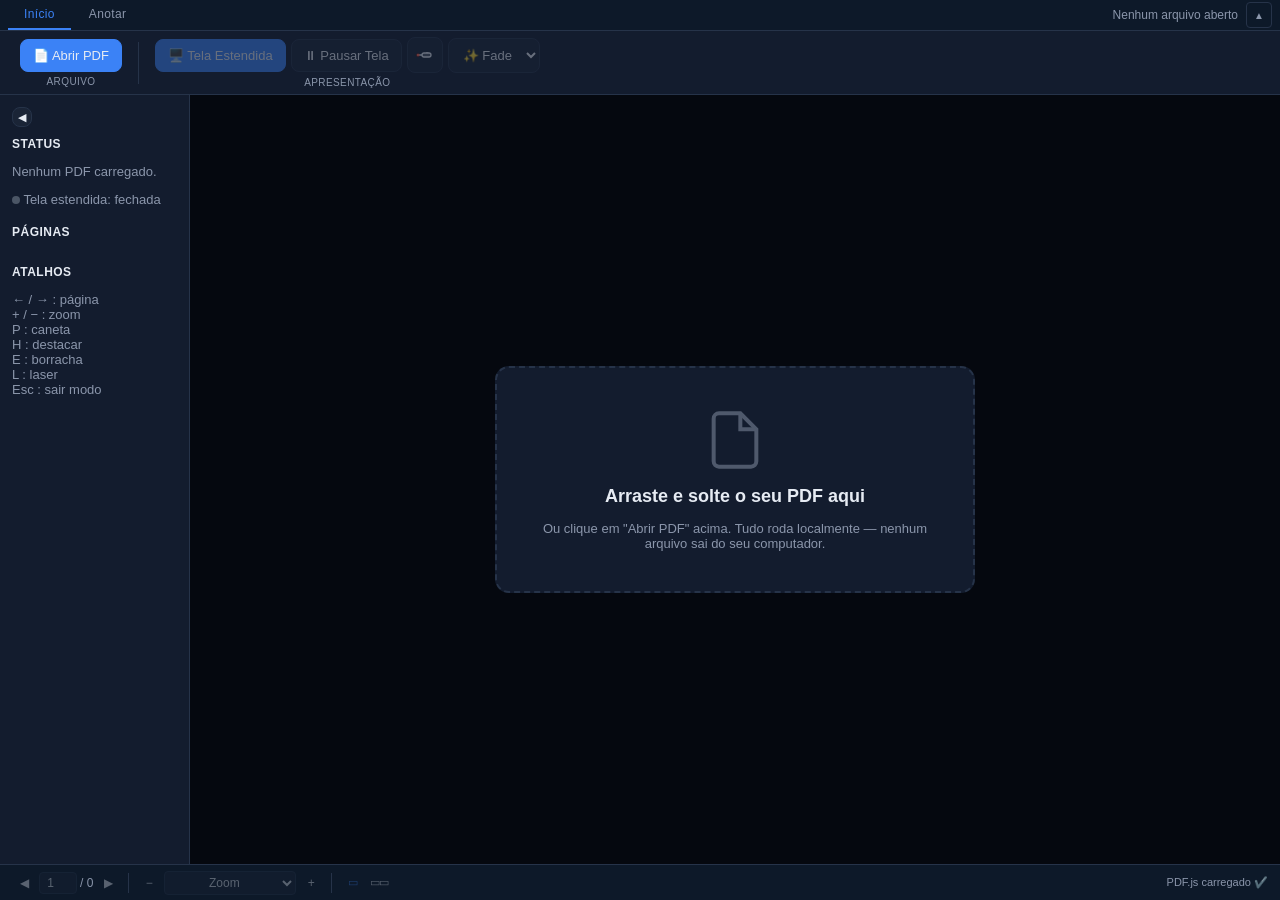
==== commit 831f1d13: "-" ====
--- a/index.html
+++ b/index.html
@@ -15,7 +15,6 @@
   <div class="ribbon-tabs">
     <button class="ribbon-tab active" data-tab="inicio">Início</button>
     <button class="ribbon-tab" data-tab="anotar">Anotar</button>
-    <button class="ribbon-tab" data-tab="apresentar">Apresentar</button>
     <div class="ribbon-spacer"></div>
     <span id="ribbon-filename" class="ribbon-filename">Nenhum arquivo aberto</span>
     <button class="ribbon-collapse-btn" id="btn-collapse-ribbon" title="Recolher/expandir ribbon">▲</button>
@@ -35,22 +34,21 @@
         <button class="btn btn-primary" id="btn-present-toggle" disabled>🖥️ Tela Estendida</button>
         <button class="btn" id="btn-blank-screen" title="Pausar/retomar a tela estendida" disabled>⏸ Pausar Tela</button>
         <button class="icon-btn btn-blank-color hidden" id="btn-blank-color" title="Alternar tela preta / tela branca">⬛</button>
-      </div>
-      <div class="ribbon-section-label">Apresentação</div>
-    </div>
-    <div class="ribbon-sep"></div>
-    <div class="ribbon-section">
-      <div class="ribbon-section-btns">
-        <select class="dropdown" id="view-mode-select" title="Modo de visualização" disabled>
-          <option value="single">📄 Página Única</option>
-          <option value="double">📖 Duas Páginas</option>
-        </select>
+        <button class="icon-btn" id="tool-laser" title="Ponteiro Laser — toggle (L)" disabled>
+          <svg width="18" height="18" viewBox="0 0 18 18" fill="none" xmlns="http://www.w3.org/2000/svg">
+            <rect x="6" y="7" width="9" height="4" rx="2" fill="currentColor" fill-opacity="0.25" stroke="currentColor" stroke-width="1.3"/>
+            <rect x="10" y="6" width="2.5" height="1.2" rx="0.6" fill="currentColor" fill-opacity="0.7"/>
+            <path d="M6 9H3" stroke="currentColor" stroke-width="1.4" stroke-linecap="round"/>
+            <circle cx="2" cy="9" r="1.5" fill="#ff2200" opacity="0.9"/>
+            <circle cx="2" cy="9" r="0.7" fill="#fff" opacity="0.8"/>
+          </svg>
+        </button>
         <select class="dropdown" id="transition-select" title="Transição de página" disabled>
           <option value="fade">✨ Fade</option>
           <option value="instant">⚡ Seco</option>
         </select>
       </div>
-      <div class="ribbon-section-label">Visualizar</div>
+      <div class="ribbon-section-label">Apresentação</div>
     </div>
   </div>
 
@@ -114,46 +112,11 @@
     </div>
   </div>
 
-  <!-- Painel da aba APRESENTAR -->
-  <div class="ribbon-panel" id="tab-apresentar">
-    <div class="ribbon-section">
-      <div class="ribbon-section-btns">
-        <button class="btn btn-primary" id="btn-present-toggle-2" disabled>🖥️ Tela Estendida</button>
-        <button class="btn" id="btn-blank-screen-2" title="Pausar/retomar a tela estendida" disabled>⏸ Pausar Tela</button>
-        <button class="icon-btn btn-blank-color-2 hidden" id="btn-blank-color-2" title="Alternar tela preta / tela branca">⬛</button>
-      </div>
-      <div class="ribbon-section-label">Tela Estendida</div>
-    </div>
-    <div class="ribbon-sep"></div>
-    <div class="ribbon-section">
-      <div class="ribbon-section-btns">
-        <button class="icon-btn" id="tool-laser" title="Ponteiro Laser — toggle (L)" disabled>
-          <svg width="18" height="18" viewBox="0 0 18 18" fill="none" xmlns="http://www.w3.org/2000/svg">
-            <rect x="6" y="7" width="9" height="4" rx="2" fill="currentColor" fill-opacity="0.25" stroke="currentColor" stroke-width="1.3"/>
-            <rect x="10" y="6" width="2.5" height="1.2" rx="0.6" fill="currentColor" fill-opacity="0.7"/>
-            <path d="M6 9H3" stroke="currentColor" stroke-width="1.4" stroke-linecap="round"/>
-            <circle cx="2" cy="9" r="1.5" fill="#ff2200" opacity="0.9"/>
-            <circle cx="2" cy="9" r="0.7" fill="#fff" opacity="0.8"/>
-          </svg>
-        </button>
-      </div>
-      <div class="ribbon-section-label">Ponteiro</div>
-    </div>
-    <div class="ribbon-sep"></div>
-    <div class="ribbon-section">
-      <div class="ribbon-section-btns">
-        <select class="dropdown" id="view-mode-select-2" title="Modo de visualização" disabled>
-          <option value="single">📄 Página Única</option>
-          <option value="double">📖 Duas Páginas</option>
-        </select>
-        <select class="dropdown" id="transition-select-2" title="Transição de página" disabled>
-          <option value="fade">✨ Fade</option>
-          <option value="instant">⚡ Seco</option>
-        </select>
-      </div>
-      <div class="ribbon-section-label">Visualizar</div>
-    </div>
-  </div>
+  <!-- view-mode-select oculto — controlado pelos botões do rodapé -->
+  <select id="view-mode-select" class="hidden">
+    <option value="single">Página Única</option>
+    <option value="double">Duas Páginas</option>
+  </select>
 
   <!-- ═══════════════════════════════════════════════════════
        CORPO — sidebar + viewer
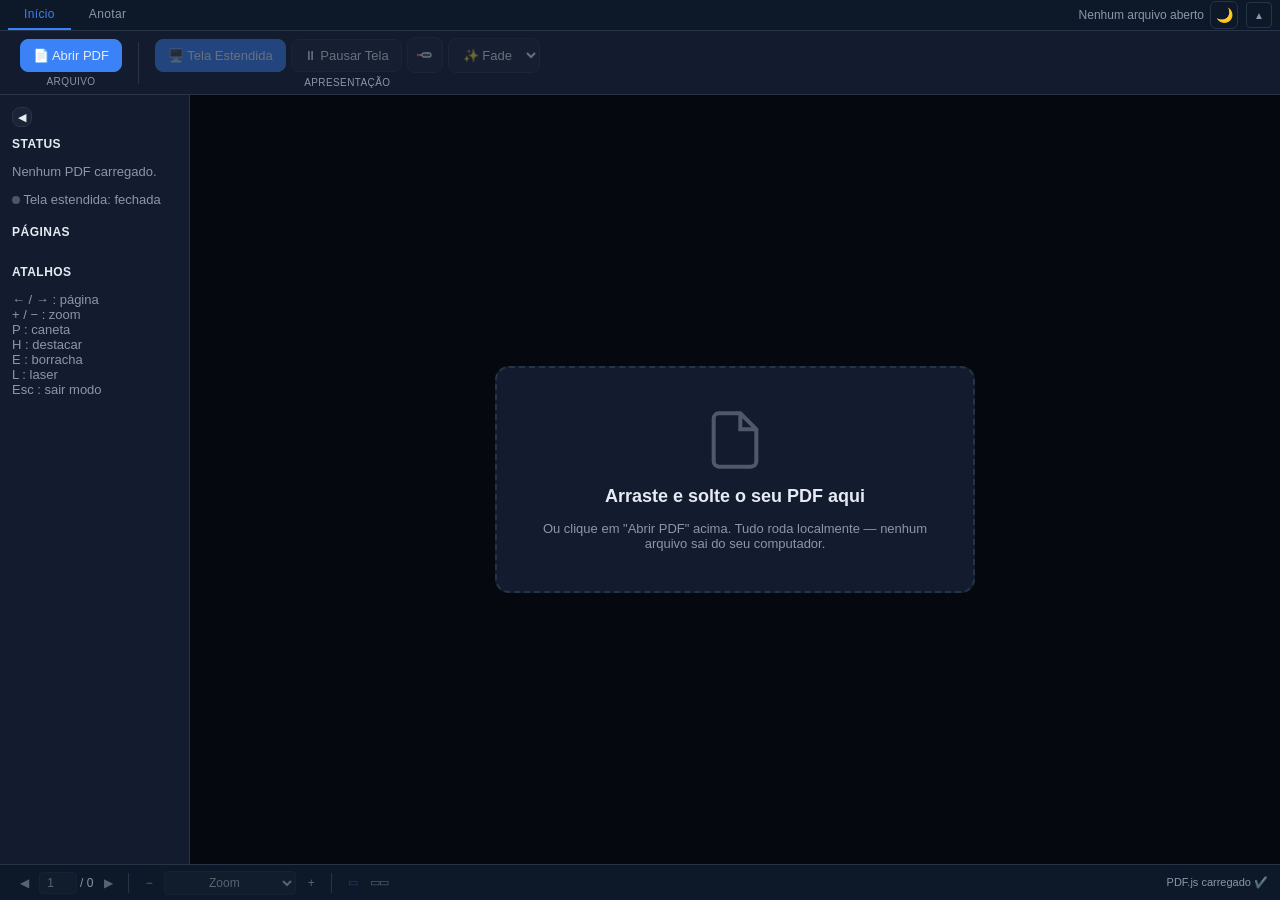
==== commit d638767d: "-" ====
--- a/index.html
+++ b/index.html
@@ -17,6 +17,7 @@
     <button class="ribbon-tab" data-tab="anotar">Anotar</button>
     <div class="ribbon-spacer"></div>
     <span id="ribbon-filename" class="ribbon-filename">Nenhum arquivo aberto</span>
+    <button class="ribbon-theme-btn" id="btn-toggle-theme" title="Alternar modo claro/escuro">🌙</button>
     <button class="ribbon-collapse-btn" id="btn-collapse-ribbon" title="Recolher/expandir ribbon">▲</button>
   </div>
 
@@ -80,8 +81,22 @@
             <path d="M1 12 L15 12 L17 14 L3 14 Z" fill="currentColor" fill-opacity="0.15"/>
           </svg>
         </button>
+        <button class="icon-btn" id="tool-text" title="Texto — clique no PDF para digitar anotação (T)" disabled>
+          <svg width="18" height="18" viewBox="0 0 18 18" fill="none" xmlns="http://www.w3.org/2000/svg">
+            <rect x="2" y="2" width="14" height="14" rx="2" fill="currentColor" fill-opacity="0.1" stroke="currentColor" stroke-width="1.3"/>
+            <text x="4.5" y="13.5" font-size="10" font-weight="bold" fill="currentColor" font-family="serif">A</text>
+          </svg>
+        </button>
       </div>
       <div class="ribbon-section-label">Ferramentas</div>
+    </div>
+    <div class="ribbon-sep"></div>
+    <div class="ribbon-section">
+      <div class="ribbon-section-btns">
+        <button class="icon-btn" id="btn-rotate-ccw" title="Girar 90° para a esquerda" disabled style="font-size:18px">↺</button>
+        <button class="icon-btn" id="btn-rotate-cw" title="Girar 90° para a direita" disabled style="font-size:18px">↻</button>
+      </div>
+      <div class="ribbon-section-label">Girar</div>
     </div>
     <div class="ribbon-sep"></div>
     <div class="ribbon-section">
@@ -211,7 +226,8 @@
 
 </div>
 
-<input type="file" id="file-input" accept="application/pdf" class="hidden" />
+<label id="file-input-label" for="file-input" style="display:none"></label>
+<input type="file" id="file-input" accept="application/pdf" style="position:absolute;width:0;height:0;opacity:0;pointer-events:none;" />
 
 <script type="module" src="js/pdfjs-init.js"></script>
 <script type="module" src="js/db.js"></script>
--- a/css/style.css
+++ b/css/style.css
@@ -675,3 +675,60 @@
 
 /* Remover barras antigas (toolbar/status-bar) */
 .toolbar, .toolbar-secondary, .status-bar { display: none !important; }
+
+/* ── Modo claro ─────────────────────────────────────── */
+:root.light {
+  --bg: #f0f2f5;
+  --panel: #ffffff;
+  --panel-2: #e8ecf0;
+  --border: #c8d0da;
+  --text: #1a2236;
+  --text-dim: #5a6478;
+  --accent: #2563eb;
+  --accent-hover: #1d4ed8;
+}
+:root.light .viewer-wrap { background: #d8dce2; }
+:root.light .ribbon-tabs,
+:root.light .footer-bar { background: #e0e5ed; }
+:root.light .page-slot { box-shadow: 0 4px 16px rgba(0,0,0,.15); }
+:root.light .status-dot { background: #94a3b8; }
+:root.light .status-dot.on { background: #16a34a; box-shadow: 0 0 6px #16a34a; }
+
+/* ── Botão tema ─────────────────────────────────────── */
+.ribbon-theme-btn {
+  width: 28px; height: 28px;
+  display: flex; align-items: center; justify-content: center;
+  background: transparent;
+  border: 1px solid var(--border);
+  border-radius: 6px;
+  font-size: 14px; cursor: pointer; margin-left: 4px;
+  transition: background .12s;
+}
+.ribbon-theme-btn:hover { background: var(--panel-2); }
+
+/* ── Anotações de texto flutuantes ──────────────────── */
+.text-annot-wrap {
+  position: absolute;
+  z-index: 20;
+}
+.text-annot {
+  min-width: 80px; min-height: 28px;
+  background: #fffde7;
+  border: 1.5px solid #f9a825;
+  border-radius: 4px;
+  padding: 4px 8px;
+  font-size: 13px; color: #333;
+  box-shadow: 0 2px 8px rgba(0,0,0,.2);
+  cursor: text; outline: none;
+  line-height: 1.4; white-space: pre-wrap; word-break: break-word;
+}
+.text-annot:focus { border-color: var(--accent); }
+.text-annot-del {
+  position: absolute; top: -9px; right: -9px;
+  width: 18px; height: 18px;
+  border-radius: 50%; background: #ef4444; color: #fff;
+  font-size: 11px; border: none; cursor: pointer;
+  display: flex; align-items: center; justify-content: center;
+  opacity: 0; transition: opacity .15s;
+}
+.text-annot-wrap:hover .text-annot-del { opacity: 1; }
